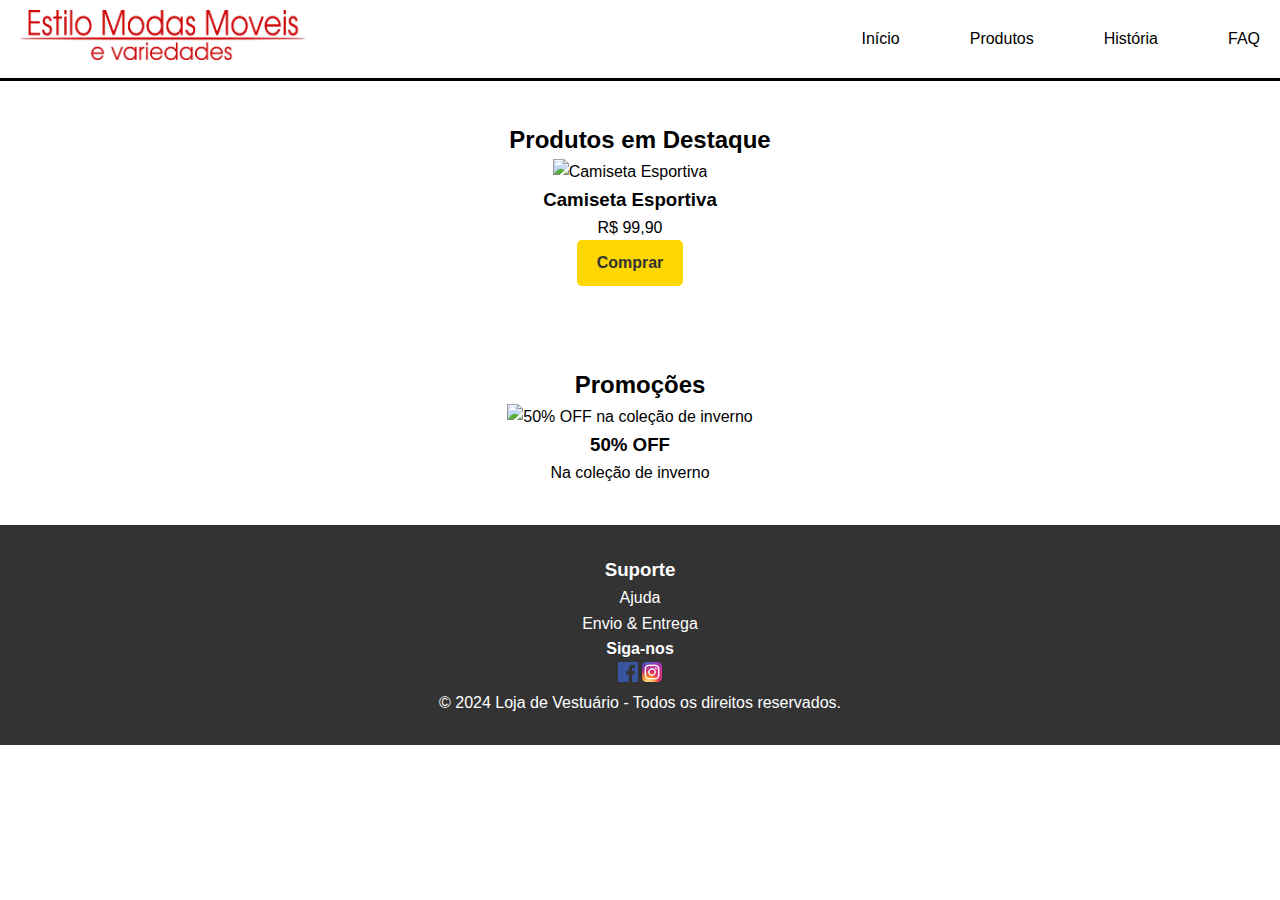
==== index.html @ 6a92e604 "colocando retorno da pagina principal" ====
<!DOCTYPE html>
<html lang="pt-BR">
<head>
    <link rel="icon" type="image/png" href="favicon/favicon-96x96.png" sizes="96x96" />
    <link rel="icon" type="image/svg+xml" href="favicon/favicon.svg" />
    <link rel="shortcut icon" href="favicon/favicon.ico" />
    <link rel="apple-touch-icon" sizes="180x180" href="favicon/apple-touch-icon.png" />
    <link rel="manifest" href="favicon/site.webmanifest" />
    
    <meta charset="UTF-8">
    <meta name="viewport" content="width=device-width, initial-scale=1.0">
    <title>Estilo Modas e Variedades</title>
    <meta name="description" content="Loja de vestuário e moda com produtos variados e promoções imperdíveis. Explore as tendências e encontre seu estilo perfeito.">
    <link rel="stylesheet" href="styles.css">
</head>
<body>
    <!-- Cabeçalho -->
    <header>
        <div class="header-container">
            <!-- Logo para desktop -->
            <div class="logo logo-desktop">
                <a href="index.html">
                    <img src="images/logo-removebg-preview.png" alt="Logo da Loja Estilo Modas e Variedades">
                </a>
            </div>

            <!-- Logo para mobile -->
            <div class="logo logo-mobile">
                <a href="index.html">
                    <img src="images/logo-pequeno-removebg-preview.png" alt="Logo Alternativa Estilo Modas e Variedades">
                </a>
            </div>

            <!-- Navbar para desktop -->
            <nav class="navbar desktop-navbar" href="index.html">
                <ul>
                    <li><a href="#home">Início</a></li>
                    <li>
                        <a>Produtos</a>
                        <!-- Dropdown para Produtos -->
                        <ul class="dropdown">
                            <li><a href="#lancamentos">Lançamentos</a></li>
                            <li><a href="#promocoes">Promoções</a></li>
                            <li><a href="#masculino">Masculino</a></li>
                            <li><a href="#feminino">Feminino</a></li>
                            <li><a href="#infantil">Infantil</a></li>
                        </ul>
                    </li>
                    <li><a href="historia.html">História</a></li>
                    <li><a href="#FAQ">FAQ</a></li>
                </ul>
            </nav>

            <!-- Ícone do menu mobile -->
            <button class="hamburger-menu" aria-expanded="false" onclick="toggleMenu()">
                <span class="bar"></span>
                <span class="bar"></span>
                <span class="bar"></span>
            </button>
        </div>

        <!-- Navbar para mobile -->
        <div class="mobile-menu" id="mobileMenu">
            <nav class="navbar">
                <ul>
                    <li><a href="#home">Início</a></li>
                    <li>
                        <a>Produtos</a>
                        <!-- Dropdown para Produtos -->
                        <ul class="dropdown">
                            <li><a href="#lancamentos">Lançamentos</a></li>
                            <li><a href="#promocoes">Promoções</a></li>
                            <li><a href="#masculino">Masculino</a></li>
                            <li><a href="#feminino">Feminino</a></li>
                            <li><a href="#infantil">Infantil</a></li>
                        </ul>
                    </li>
                    <li><a href="historia.html">História</a></li>
                    <li><a href="#FAQ">FAQ</a></li>
                </ul>
            </nav>
        </div>
    </header>

    <!-- Banner principal com Slider -->
    <section class="main-banner" aria-label="Banner principal">
        <div class="banner-slide">
            <img class="banner-image" src="images/banner1.jpg" alt="Promoção de Vestuário">
            <div class="banner-text">
                <h1>Nossa Coleção Exclusiva</h1>
                <p>Explore as últimas tendências</p>
                <a href="#produtos" class="button">Ver Coleção</a>
            </div>
        </div>
        <div class="banner-slide">
            <img class="banner-image" src="images/banner2.jpg" alt="Novidades da Temporada">
            <div class="banner-text">
                <h1>Novidades da Temporada</h1>
                <p>Encontre o estilo perfeito para você</p>
                <a href="#produtos" class="button">Compre Agora</a>
            </div>
        </div>
    </section>

    <!-- Produtos em Destaque -->
    <section id="produtos" class="featured-products" aria-labelledby="produtos-titulo">
        <h2 id="produtos-titulo">Produtos em Destaque</h2>
        <div class="products-grid">
            <div class="product-card">
                <img src="images/produto1.jpg" alt="Camiseta Esportiva">
                <h3>Camiseta Esportiva</h3>
                <p>R$ 99,90</p>
                <a href="#comprar" class="button">Comprar</a>
            </div>
            <!-- Repetir cards de produto -->
        </div>
    </section>

    <!-- Promoções -->
    <section id="promocoes" class="promotions" aria-labelledby="promocoes-titulo">
        <h2 id="promocoes-titulo">Promoções</h2>
        <div class="promotions-grid">
            <div class="promotion-card">
                <img src="images/promo1.jpg" alt="50% OFF na coleção de inverno">
                <div class="promo-text">
                    <h3>50% OFF</h3>
                    <p>Na coleção de inverno</p>
                </div>
            </div>
            <!-- Repetir cards de promoção -->
        </div>
    </section>

    <!-- Rodapé -->
    <footer>
        <div class="footer-container">
            <div class="footer-section">
                <h3>Suporte</h3>
                <ul>
                    <li><a href="#ajuda">Ajuda</a></li>
                    <li><a href="#envio">Envio & Entrega</a></li>
                </ul>
            </div>
            <div class="footer-section-social-media">
                <h4>Siga-nos</h4>
                <a href="#"><img src="images/facebook-icon.png" alt="Facebook"></a>
                <a href="#"><img src="images/Instagram_icon.png.webp" alt="Instagram"></a>
            </div>
        </div>
        <p class="footer-copy">© 2024 Loja de Vestuário - Todos os direitos reservados.</p>
    </footer>

    <!-- JavaScript do Slider e Menu Mobile -->
    <script src="script.js"></script>
</body>
</html>
---- styles.css ----
/* Configuração básica */
* {
    margin: 0;
    padding: 0;
    box-sizing: border-box;
}

@import url('https://fonts.googleapis.com/css2?family=Roboto:wght@400;500&display=swap');

body {
    font-family: 'Roboto', sans-serif;
    line-height: 1.6;
}

/* Cabeçalho */
header {
    background-color: white;
    border-bottom: solid;
    padding: 10px 20px;
}

.header-container {
    display: flex;
    align-items: center;
    justify-content: space-between;
    width: 100%;
}

.logo img {
    height: 50px;
    width: auto;
}

.logo-desktop {
    display: block;
}

.logo-mobile {
    display: none; 
}

.navbar ul {
    display: flex;
    gap: 70px;
    list-style-type: none;
    margin: 0;
    padding: 0;
}

.navbar a {
    color: black;
    text-decoration: none;
    font-size: 16px;
}


/* Estilo do Dropdown */
.navbar li {
    position: relative; 
}

.dropdown {
    opacity: 0; /* Inicialmente escondido */
    display: none;
    position: absolute;
    top: 100%; /* Coloca o dropdown abaixo do item de menu */
    left: 0;
    background-color: white;
    border: 1px solid #ccc;
    box-shadow: 0 8px 16px rgba(0, 0, 0, 0.2);
    z-index: 1; /* Garante que o dropdown fique acima de outros elementos */
    width: auto; /* Permite que o dropdown se ajuste ao conteúdo */
    flex-direction: column; /* Exibe itens na vertical por padrão */
    gap: 10px; /* Espaçamento entre os itens */
    padding: 10px;
}

.dropdown li {
    list-style: none;
    padding: 8px 15px; /* Ajuste de espaçamento interno */
    text-align: center;
}

.dropdown li a {
    color: black;
    text-decoration: none;
    font-size: 14px;
    white-space: nowrap; /* Evita quebra de linha nos textos */
}

.dropdown li a:hover {
    color: red;
    background-color: #f1f1f1; /* Cor de fundo ao passar o mouse */
}

/* Exibir o dropdown ao passar o mouse sobre "Produtos" */
.navbar li:hover .dropdown {
    opacity: 1;
    display: inline; /* Exibe o dropdown */
}

.navbar a:hover {
    color: red;
}

.mobile-logo {
    display: none;
    text-align: center;
}

/* Menu hambúrguer */
.hamburger-menu {
    display: none;
    flex-direction: column;
    cursor: pointer;
    gap: 5px;
}

.hamburger-menu .bar {
    width: 25px;
    height: 3px;
    background-color: black;
    transition: transform 0.3s ease, opacity 0.3s ease;
}

.hamburger-menu.open .bar:nth-child(1) {
    transform: rotate(42deg);
    position: relative;
    top: 8.5px;
}

.hamburger-menu.open .bar:nth-child(2) {
    opacity: 0;
}

.hamburger-menu.open .bar:nth-child(3) {
    transform: rotate(-42deg);
    position: relative;
    top: -6.9px;
}

.mobile-menu {
    display: none;
    background-color: white;
    transition: transform 0.3s ease-in-out;
    transform: translateY(-100%);
}

.mobile-menu.show {
    display: block;
    transform: translateY(0);
}

.mobile-menu nav ul li a {
    font-size: 22px;
    padding: 15px 20px;
}

/* responsividade mobile */
@media (max-width: 768px) {
    .header-container .desktop-navbar {
        display: none; 
    }

    .mobile-menu .navbar .dropdown {
        position: static; /* Remove a posição absoluta */
        width: 100%; /* Faz com que o dropdown ocupe toda a largura */
        box-shadow: none;
    }

    .navbar .dropdown {
        display: none; /* Inicialmente escondido */
    }
    
    /* Mostrar o dropdown apenas quando o item estiver ativo */
    .navbar li.active .dropdown {
        display: block; /* Exibe o dropdown */
    }

    .mobile-menu .navbar li:hover .dropdown {
        display: block;
    }

    .hamburger-menu {
        display: flex; 
    }
    .mobile-menu.show {
        display: block; 
    }
    .mobile-menu nav ul {
        display: flex;
        flex-direction: column;
        align-items: center;
        list-style: none;
        gap: 20px;
        padding: 20px;
    }
    .mobile-menu nav ul li a {
        color: black;
        text-decoration: none;
        font-size: 18px;
    }
    .mobile-menu nav ul li a:hover {
        color: red;
    }

    .logo-desktop {
        display: none; 
    }
    .logo-mobile {
        display: block; 
    }
}

/* Banner Principal */
.main-banner {
    position: relative;
    overflow: hidden;
    width: 100%;
    max-height: 500px;
}

.banner-slide {
    position: absolute;
    width: 100%;
    height: 100%;
    transition: opacity 1s ease-in-out;
    opacity: 0;
}

.banner-slide.active {
    opacity: 1;
}

.banner-image {
    width: 100%;
    height: 100%;
    object-fit: cover;
}

.banner-text {
    position: absolute;
    top: 50%;
    left: 50%;
    transform: translate(-50%, -50%);
    text-align: center;
    color: white;
    max-width: 80%;
}

.banner-text h1 {
    font-size: 40px;
}

.banner-text p {
    font-size: 18px;
    margin: 10px 0;
}

.button {
    display: inline-block;
    padding: 10px 20px;
    background-color: #FFD700;
    color: #333;
    text-decoration: none;
    font-weight: bold;
    border-radius: 5px;
    transition: background-color 0.3s;
}

.button:hover {
    background-color: #333;
    color: red;
}

/* Produtos e Promoções */
.featured-products, .promotions {
    padding: 40px 5%;
    text-align: center;
}

.products-grid, .promotions-grid {
    display: flex;
    justify-content: center;
    gap: 20px;
    flex-wrap: wrap;
    max-height: 500px; 
    overflow-y: auto;  
    padding-right: 20px;
}

.product-item, .promotion-item {
    border: 1px solid #ccc;
    padding: 20px;
    max-width: 200px;
    text-align: center;
}

.product-item img, .promotion-item img {
    width: 100%;
    height: auto;
}

/* Rodapé */
footer {
    background-color: #333;
    color: white;
    text-align: center;
    padding: 30px 5%;
}

footer .support, footer .social {
    display: flex;
    flex-direction: column;
    align-items: center;
    margin-bottom: 10px;
}

footer a {
    color: white;
    text-decoration: none;
    margin: 5px 0;
}

footer a:hover {
    color: red;
}

footer .social-icons {
    display: flex;
    gap: 10px;
    align-items: center;
}

.footer-section-social-media img {
    width: 20px;
    height: 20px;
}

.footer-section ul {
    list-style-type: none;
}
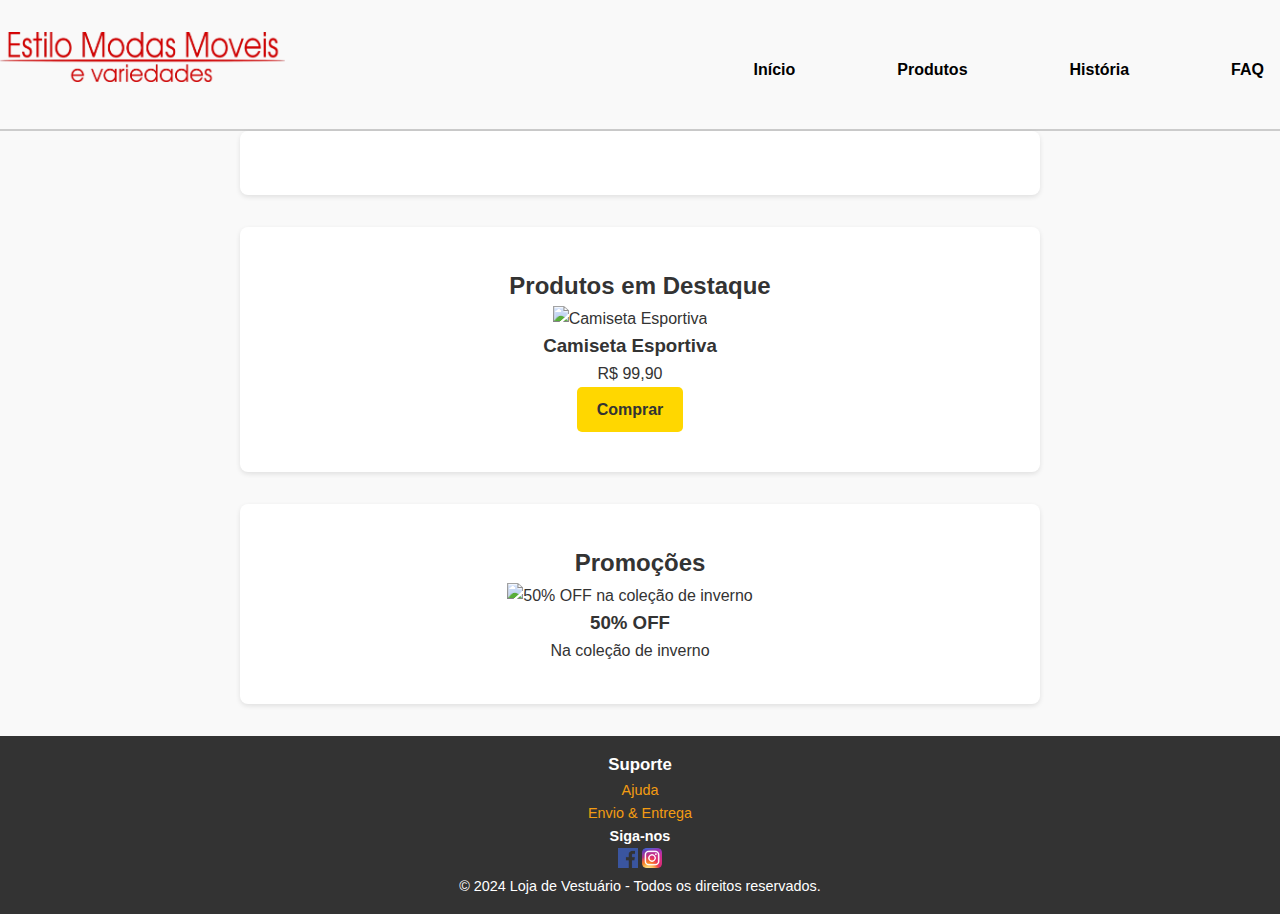
==== commit 8e49645f: "Adição página masculino, faq e história" ====
--- a/index.html
+++ b/index.html
@@ -41,13 +41,13 @@
                         <ul class="dropdown">
                             <li><a href="#lancamentos">Lançamentos</a></li>
                             <li><a href="#promocoes">Promoções</a></li>
-                            <li><a href="#masculino">Masculino</a></li>
+                            <li><a href="masculino.html">Masculino</a></li>
                             <li><a href="#feminino">Feminino</a></li>
                             <li><a href="#infantil">Infantil</a></li>
                         </ul>
                     </li>
                     <li><a href="historia.html">História</a></li>
-                    <li><a href="#FAQ">FAQ</a></li>
+                    <li><a href="faq.html">FAQ</a></li>
                 </ul>
             </nav>
 
@@ -70,13 +70,13 @@
                         <ul class="dropdown">
                             <li><a href="#lancamentos">Lançamentos</a></li>
                             <li><a href="#promocoes">Promoções</a></li>
-                            <li><a href="#masculino">Masculino</a></li>
+                            <li><a href="masculino.html">Masculino</a></li>
                             <li><a href="#feminino">Feminino</a></li>
                             <li><a href="#infantil">Infantil</a></li>
                         </ul>
                     </li>
                     <li><a href="historia.html">História</a></li>
-                    <li><a href="#FAQ">FAQ</a></li>
+                    <li><a href="faq.html">FAQ</a></li>
                 </ul>
             </nav>
         </div>
@@ -138,16 +138,16 @@
                 <h3>Suporte</h3>
                 <ul>
                     <li><a href="#ajuda">Ajuda</a></li>
-                    <li><a href="#envio">Envio & Entrega</a></li>
+                    <li><a href="envio.html">Envio & Entrega</a></li>
                 </ul>
             </div>
             <div class="footer-section-social-media">
                 <h4>Siga-nos</h4>
                 <a href="#"><img src="images/facebook-icon.png" alt="Facebook"></a>
-                <a href="#"><img src="images/Instagram_icon.png.webp" alt="Instagram"></a>
+                <a href="https://www.instagram.com/estilomodasto/"><img src="images/Instagram_icon.png.webp" alt="Instagram"></a>
             </div>
         </div>
-        <p class="footer-copy">© 2024 Loja de Vestuário - Todos os direitos reservados.</p>
+        <p class="footer-copy"> © 2024 Loja de Vestuário - Todos os direitos reservados.</p>
     </footer>
 
     <!-- JavaScript do Slider e Menu Mobile -->
--- a/styles.css
+++ b/styles.css
@@ -11,14 +11,15 @@
     font-family: 'Roboto', sans-serif;
     line-height: 1.6;
 }
-
-/* Cabeçalho */
 header {
-    background-color: white;
-    border-bottom: solid;
-    padding: 10px 20px;
-}
-
+    background-color: #A9a9a9; /* Cinza claro */
+    color: #333; /* Cor do texto */
+    padding: 1.5rem 0;
+    text-align: center;
+    font-size: 2rem;
+    font-weight: bold;
+    border-bottom: 2px solid #ccc; /* Linha divisória opcional */
+}
 .header-container {
     display: flex;
     align-items: center;
@@ -300,6 +301,31 @@
     width: 100%;
     height: auto;
 }
+/* Envio */
+.banner-envio{
+    display: block;
+    margin-left: auto;
+    margin-right: auto;
+    max-width: 100%;
+    height: auto;
+    padding-left: 10%;
+    padding-right: 10%;
+    margin-bottom: 20px;
+}
+.banner-envio2{
+    display: block;
+    margin-left: auto;
+    margin-right: auto;
+    max-width: 100%;
+    height: auto;
+    padding-left: 10%;
+    padding-right: 10%;
+}
+.banner-faq{
+    display: flex;
+    align-items: center;
+    justify-content: center;
+}
 
 /* Rodapé */
 footer {
@@ -340,3 +366,155 @@
 .footer-section ul {
     list-style-type: none;
 }
+/*Design da Pág Historia/*
+
+/* Estilo Geral */
+body {
+    font-family: 'Poppins', sans-serif;
+    margin: 0;
+    padding: 0;
+    background-color: #f9f9f9;
+    color: #333;
+    line-height: 1.6;
+}
+
+nav ul {
+    display: flex;
+    justify-content: center;
+    list-style: none;
+    padding: 0;
+}
+
+nav ul li {
+    margin: 0 1rem;
+}
+
+nav ul li a {
+    color: white;
+    text-decoration: none;
+    font-weight: bold;
+}
+
+nav ul li a:hover {
+    text-decoration: underline;
+}
+
+/* Seções */
+section {
+    padding: 2rem;
+    max-width: 800px;
+    margin: auto;
+    background-color: white;
+    border-radius: 8px;
+    box-shadow: 0 2px 5px rgba(0, 0, 0, 0.1);
+    margin-bottom: 2rem;
+}
+
+/* Rodapé */
+footer {
+    background-color: #333;
+    color: white;
+    text-align: center;
+    padding: 1rem 0;
+    font-size: 0.9rem;
+}
+
+footer a {
+    color: #f39c12;
+    text-decoration: none;
+}
+
+footer a:hover {
+    text-decoration: underline;
+}
+
+header {
+    background: url('banner.jpg') no-repeat center center/cover;
+    color: white;
+    padding: 2rem 0;
+    text-align: center;
+    font-size: 2rem;
+}
+
+.missao-visao {
+    display: flex;
+    align-items: center;
+    gap: 2rem;
+    max-width: 800px;
+    margin: 2rem auto;
+}
+
+.missao-visao img {
+    width: 150px;
+    height: auto;
+    border-radius: 8px;
+}
+
+footer {
+    display: flex;
+    justify-content: center;
+    align-items: center;
+    background-color: #333;
+    color: white;
+    padding: 1rem 0;
+}
+
+footer .social-icons img {
+    width: 30px;
+    height: 30px;
+    margin: 0 0.5rem;
+    transition: transform 0.3s ease;
+}
+
+footer .social-icons img:hover {
+    transform: scale(1.2);
+}
+
+.galeria {
+    display: grid;
+    grid-template-columns: repeat(auto-fit, minmax(150px, 1fr));
+    gap: 1rem;
+    max-width: 900px;
+    margin: 2rem auto;
+}
+
+.galeria img {
+    width: 100%;
+    height: auto;
+    border-radius: 8px;
+    box-shadow: 0 2px 5px rgba(0, 0, 0, 0.2);
+    transition: transform 0.3s ease;
+}
+
+.galeria img:hover {
+    transform: scale(1.05);
+}
+footer {
+    display: flex;
+    flex-direction: column; /* Posiciona os elementos em coluna */
+    align-items: center; /* Centraliza horizontalmente */
+    background-color: #333; /* Fundo escuro */
+    color: white;
+    padding: 1rem;
+}
+
+.social-media {
+    display: flex; /* Organiza as redes sociais em linha */
+    gap: 1rem; /* Espaço entre os ícones */
+    margin-bottom: 1rem; /* Espaço entre redes e o texto */
+}
+
+.social-media img {
+    width: 30px;
+    height: 30px;
+    transition: transform 0.3s;
+}
+
+.social-media img:hover {
+    transform: scale(1.1); /* Efeito ao passar o mouse */
+}
+
+.footer-text {
+    text-align: center; /* Centraliza o texto */
+    font-size: 0.9rem;
+}
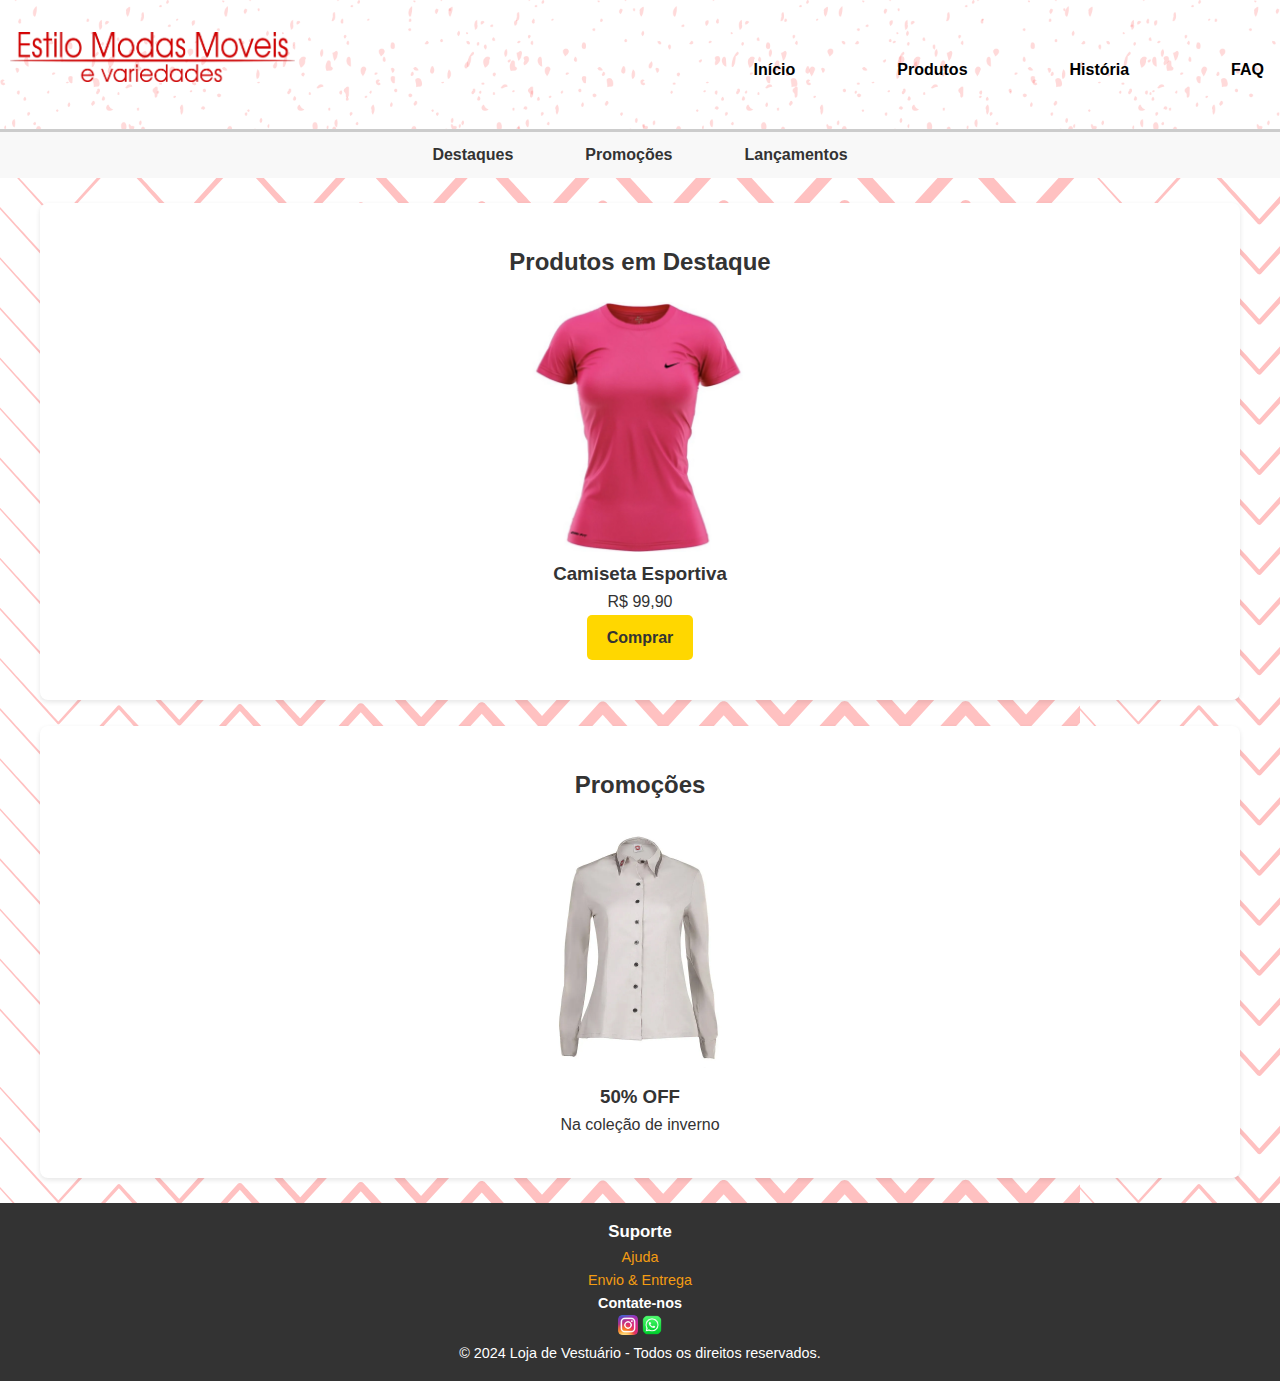
==== commit e5de5c5f: "Alterações Site" ====
--- a/index.html
+++ b/index.html
@@ -39,11 +39,10 @@
                         <a>Produtos</a>
                         <!-- Dropdown para Produtos -->
                         <ul class="dropdown">
-                            <li><a href="#lancamentos">Lançamentos</a></li>
-                            <li><a href="#promocoes">Promoções</a></li>
+                            <li><a href="acessorios.html">Lançamentos</a></li>
                             <li><a href="masculino.html">Masculino</a></li>
-                            <li><a href="#feminino">Feminino</a></li>
-                            <li><a href="#infantil">Infantil</a></li>
+                            <li><a href="feminino.html">Feminino</a></li>
+                            <li><a href="infantil.html">Infantil</a></li>
                         </ul>
                     </li>
                     <li><a href="historia.html">História</a></li>
@@ -68,11 +67,10 @@
                         <a>Produtos</a>
                         <!-- Dropdown para Produtos -->
                         <ul class="dropdown">
-                            <li><a href="#lancamentos">Lançamentos</a></li>
-                            <li><a href="#promocoes">Promoções</a></li>
+                            <li><a href="acessorios.html">Acessórios</a></li>
                             <li><a href="masculino.html">Masculino</a></li>
-                            <li><a href="#feminino">Feminino</a></li>
-                            <li><a href="#infantil">Infantil</a></li>
+                            <li><a href="feminino.html">Feminino</a></li>
+                            <li><a href="infantil.html">Infantil</a></li>
                         </ul>
                     </li>
                     <li><a href="historia.html">História</a></li>
@@ -82,32 +80,21 @@
         </div>
     </header>
 
-    <!-- Banner principal com Slider -->
-    <section class="main-banner" aria-label="Banner principal">
-        <div class="banner-slide">
-            <img class="banner-image" src="images/banner1.jpg" alt="Promoção de Vestuário">
-            <div class="banner-text">
-                <h1>Nossa Coleção Exclusiva</h1>
-                <p>Explore as últimas tendências</p>
-                <a href="#produtos" class="button">Ver Coleção</a>
-            </div>
-        </div>
-        <div class="banner-slide">
-            <img class="banner-image" src="images/banner2.jpg" alt="Novidades da Temporada">
-            <div class="banner-text">
-                <h1>Novidades da Temporada</h1>
-                <p>Encontre o estilo perfeito para você</p>
-                <a href="#produtos" class="button">Compre Agora</a>
-            </div>
-        </div>
-    </section>
-
+    <!-- Segunda Navbar para Home -->
+    <nav class="sub-navbar">
+        <ul>
+            <li><a href="#destaques">Destaques</a></li>
+            <li><a href="#produtos">Promoções</a></li>
+            <li><a href="#lancamentos">Lançamentos</a></li>
+        </ul>
+    </nav>
+    <br>
     <!-- Produtos em Destaque -->
     <section id="produtos" class="featured-products" aria-labelledby="produtos-titulo">
         <h2 id="produtos-titulo">Produtos em Destaque</h2>
         <div class="products-grid">
             <div class="product-card">
-                <img src="images/produto1.jpg" alt="Camiseta Esportiva">
+                <img src="images/camiseta esportiva feminino.webp" width=auto height="250" alt="Camiseta Esportiva">
                 <h3>Camiseta Esportiva</h3>
                 <p>R$ 99,90</p>
                 <a href="#comprar" class="button">Comprar</a>
@@ -115,13 +102,13 @@
             <!-- Repetir cards de produto -->
         </div>
     </section>
-
+    <br>
     <!-- Promoções -->
     <section id="promocoes" class="promotions" aria-labelledby="promocoes-titulo">
         <h2 id="promocoes-titulo">Promoções</h2>
         <div class="promotions-grid">
             <div class="promotion-card">
-                <img src="images/promo1.jpg" alt="50% OFF na coleção de inverno">
+                <img src="images/camiseta social feminino.webp" width=auto height="250" alt="50% OFF na coleção de inverno">
                 <div class="promo-text">
                     <h3>50% OFF</h3>
                     <p>Na coleção de inverno</p>
@@ -130,7 +117,7 @@
             <!-- Repetir cards de promoção -->
         </div>
     </section>
-
+    <br>
     <!-- Rodapé -->
     <footer>
         <div class="footer-container">
@@ -142,11 +129,14 @@
                 </ul>
             </div>
             <div class="footer-section-social-media">
-                <h4>Siga-nos</h4>
-                <a href="#"><img src="images/facebook-icon.png" alt="Facebook"></a>
-                <a href="https://www.instagram.com/estilomodasto/"><img src="images/Instagram_icon.png.webp" alt="Instagram"></a>
+                <h4>Contate-nos</h4>
+                <a href="https://www.instagram.com/estilomodasto/" target="_blank">
+                    <img src="images/Instagram_icon.png.webp" alt="Instagram">
+                </a>
+                <a href="https://api.whatsapp.com/send/?phone=5563992948952&text&type=phone_number&app_absent=0" target="_blank">
+                    <img src="images/whatsapp.png" alt="WhatsApp">
+                </a>
             </div>
-        </div>
         <p class="footer-copy"> © 2024 Loja de Vestuário - Todos os direitos reservados.</p>
     </footer>
 
--- a/styles.css
+++ b/styles.css
@@ -30,6 +30,7 @@
 .logo img {
     height: 50px;
     width: auto;
+    margin-left: 10px;
 }
 
 .logo-desktop {
@@ -115,6 +116,7 @@
     flex-direction: column;
     cursor: pointer;
     gap: 5px;
+    margin-right: 10px;
 }
 
 .hamburger-menu .bar {
@@ -161,21 +163,21 @@
 @media (max-width: 768px) {
     .header-container .desktop-navbar {
         display: none; 
+        padding: 0 20px;
     }
 
     .mobile-menu .navbar .dropdown {
-        position: static; /* Remove a posição absoluta */
-        width: 100%; /* Faz com que o dropdown ocupe toda a largura */
+        position: static; 
+        width: 100%; 
         box-shadow: none;
     }
 
     .navbar .dropdown {
-        display: none; /* Inicialmente escondido */
+        display: none;
     }
     
-    /* Mostrar o dropdown apenas quando o item estiver ativo */
     .navbar li.active .dropdown {
-        display: block; /* Exibe o dropdown */
+        display: block; 
     }
 
     .mobile-menu .navbar li:hover .dropdown {
@@ -211,51 +213,53 @@
     .logo-mobile {
         display: block; 
     }
-}
-
-/* Banner Principal */
-.main-banner {
-    position: relative;
-    overflow: hidden;
-    width: 100%;
-    max-height: 500px;
-}
-
-.banner-slide {
-    position: absolute;
-    width: 100%;
-    height: 100%;
-    transition: opacity 1s ease-in-out;
-    opacity: 0;
-}
-
-.banner-slide.active {
-    opacity: 1;
-}
-
-.banner-image {
-    width: 100%;
-    height: 100%;
-    object-fit: cover;
-}
-
-.banner-text {
-    position: absolute;
-    top: 50%;
-    left: 50%;
-    transform: translate(-50%, -50%);
-    text-align: center;
-    color: white;
-    max-width: 80%;
-}
-
-.banner-text h1 {
-    font-size: 40px;
-}
-
-.banner-text p {
-    font-size: 18px;
-    margin: 10px 0;
+    .sub-navbar {
+        flex-wrap: wrap; 
+        justify-content: space-around; 
+        padding: 10px;
+    }
+
+    .sub-navbar ul {
+        flex-direction: column; 
+        align-items: center;
+        gap: 15px;
+    }
+
+    .sub-navbar li {
+        font-size: 14px; 
+    }
+}
+
+.sub-navbar {
+    background-color: #f8f8f8;
+    border-top: 1px solid #ccc;
+    padding: 10px 0;
+    text-align: center;
+}
+
+.sub-navbar ul {
+    list-style: none;
+    margin: 0;
+    padding: 0;
+    display: flex;
+    justify-content: center;
+    gap: 20px;
+}
+
+.sub-navbar ul li {
+    display: inline;
+}
+
+.sub-navbar ul li a {
+    text-decoration: none;
+    color: #333;
+    font-size: 16px;
+    padding: 5px 10px;
+    transition: color 0.3s ease;
+}
+
+.sub-navbar ul li a:hover {
+    color: #007BFF;
 }
 
 .button {
@@ -277,30 +281,70 @@
 /* Produtos e Promoções */
 .featured-products, .promotions {
     padding: 40px 5%;
-    text-align: center;
-}
-
+    text-align: center; 
+    max-width: 1200px; 
+    margin: 0 auto; 
+}
+
+.featured-products h2, .promotions h2 {
+    margin-bottom: 20px; 
+    font-size: 24px; 
+    font-weight: bold; 
+    color: #333; 
+}
+
+/* Grid de Produtos */
 .products-grid, .promotions-grid {
-    display: flex;
-    justify-content: center;
-    gap: 20px;
-    flex-wrap: wrap;
-    max-height: 500px; 
-    overflow-y: auto;  
-    padding-right: 20px;
-}
-
+    display: grid; 
+    grid-template-columns: repeat(auto-fit, minmax(200px, 1fr)); 
+    gap: 20px; 
+    justify-items: center; 
+    max-width: 100%; 
+}
+
+/* Estilo dos Cards */
 .product-item, .promotion-item {
-    border: 1px solid #ccc;
-    padding: 20px;
-    max-width: 200px;
-    text-align: center;
-}
-
+    border: 1px solid #ccc; 
+    border-radius: 8px; 
+    padding: 20px; 
+    width: 200px; 
+    text-align: center; 
+    background-color: #fff; 
+    box-shadow: 0px 4px 6px rgba(0, 0, 0, 0.1); 
+    transition: transform 0.3s ease, box-shadow 0.3s ease;
+}
+
+.product-item:hover, .promotion-item:hover {
+    transform: scale(1.05); 
+    box-shadow: 0px 6px 12px rgba(0, 0, 0, 0.15); 
+}
+
+/* Imagem do Produto */
 .product-item img, .promotion-item img {
-    width: 100%;
-    height: auto;
-}
+    width: 100%; 
+    height: auto; 
+    border-radius: 4px; 
+    margin-bottom: 10px; 
+}
+
+/* Botão de Comprar */
+.product-item .button, .promotion-item .button {
+    display: inline-block; 
+    padding: 10px 20px; 
+    margin-top: 10px; 
+    background-color: #007bff;
+    color: #fff; 
+    border-radius: 4px; 
+    text-decoration: none; 
+    font-size: 14px; 
+    font-weight: bold; 
+    transition: background-color 0.3s ease;
+}
+
+.product-item .button:hover, .promotion-item .button:hover {
+    background-color: #0056b3; 
+}
+
 /* Envio */
 .banner-envio{
     display: block;
@@ -370,6 +414,7 @@
 
 /* Estilo Geral */
 body {
+    background-image: url("images/fundo.png");
     font-family: 'Poppins', sans-serif;
     margin: 0;
     padding: 0;
@@ -429,7 +474,7 @@
 }
 
 header {
-    background: url('banner.jpg') no-repeat center center/cover;
+    background: url('images/fundo\ header.png') no-repeat center center/cover;
     color: white;
     padding: 2rem 0;
     text-align: center;
@@ -491,17 +536,17 @@
 }
 footer {
     display: flex;
-    flex-direction: column; /* Posiciona os elementos em coluna */
-    align-items: center; /* Centraliza horizontalmente */
-    background-color: #333; /* Fundo escuro */
+    flex-direction: column;
+    align-items: center;
+    background-color: #333; 
     color: white;
     padding: 1rem;
 }
 
 .social-media {
-    display: flex; /* Organiza as redes sociais em linha */
-    gap: 1rem; /* Espaço entre os ícones */
-    margin-bottom: 1rem; /* Espaço entre redes e o texto */
+    display: flex; 
+    gap: 1rem; 
+    margin-bottom: 1rem; 
 }
 
 .social-media img {
@@ -511,10 +556,10 @@
 }
 
 .social-media img:hover {
-    transform: scale(1.1); /* Efeito ao passar o mouse */
+    transform: scale(1.1); 
 }
 
 .footer-text {
-    text-align: center; /* Centraliza o texto */
+    text-align: center; 
     font-size: 0.9rem;
 }
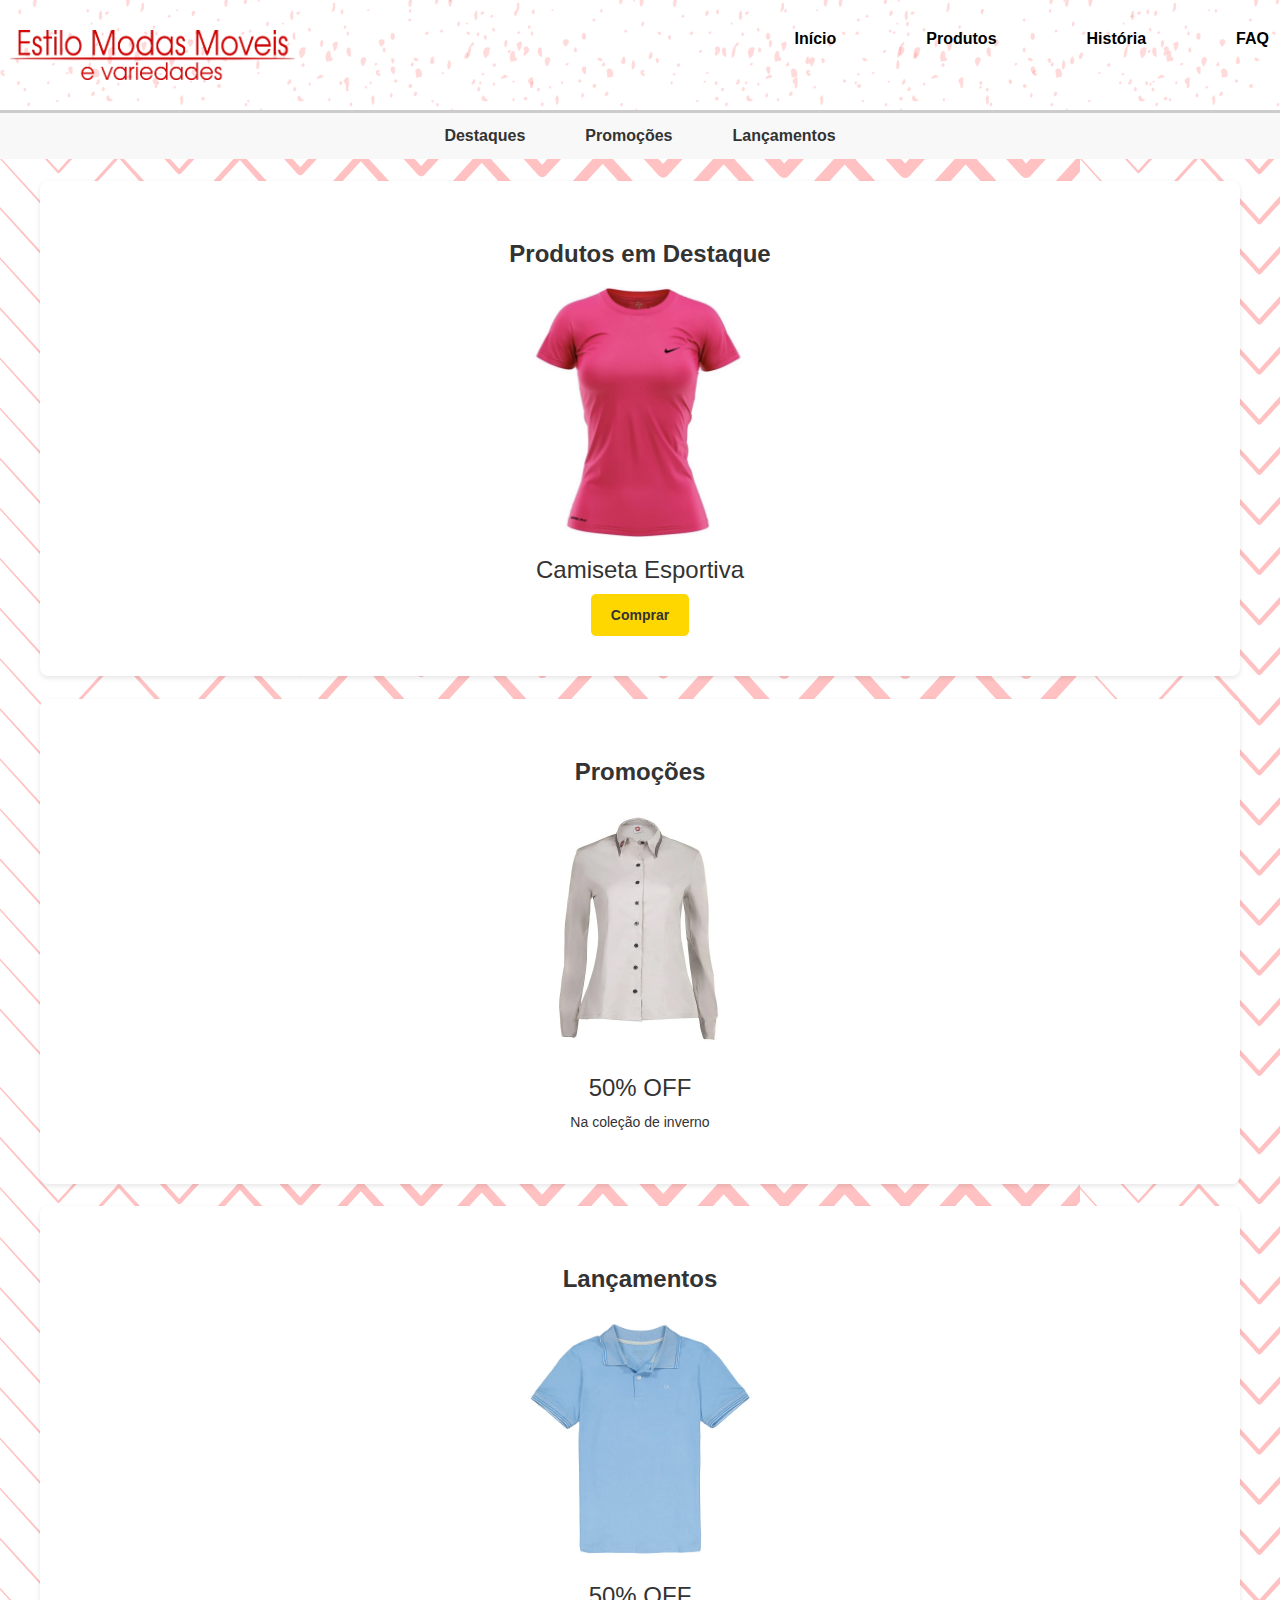
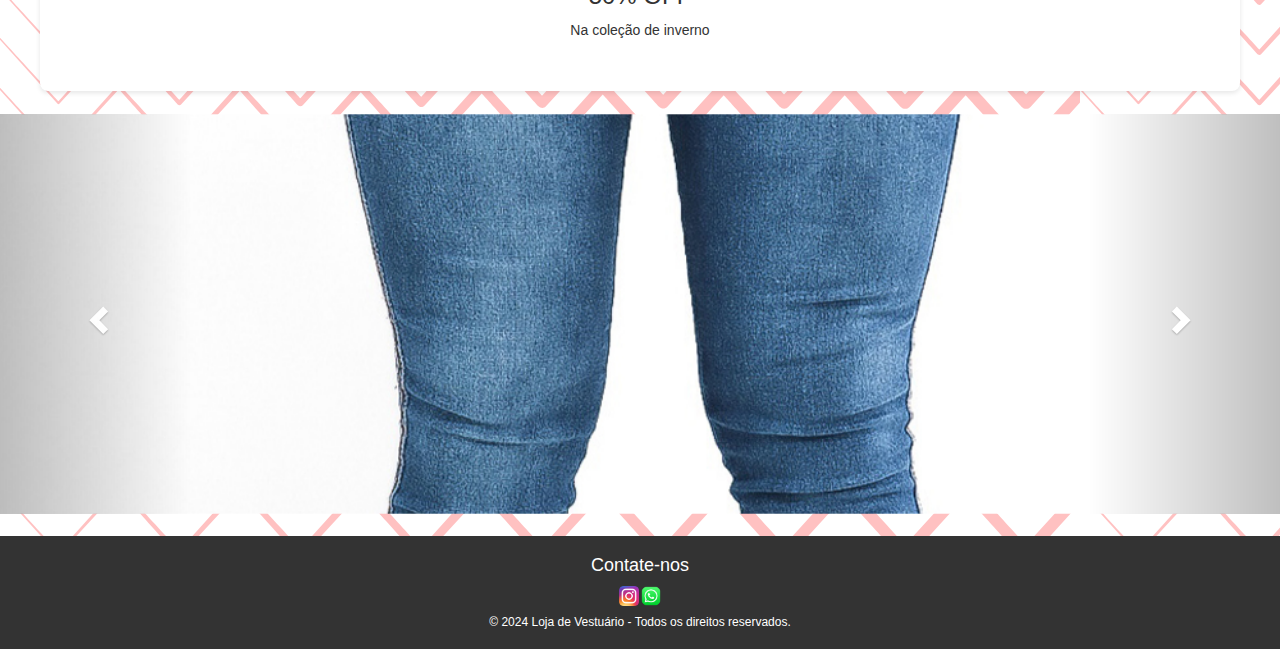
==== commit 16a199b0: "Ajustes" ====
--- a/index.html
+++ b/index.html
@@ -6,6 +6,9 @@
     <link rel="shortcut icon" href="favicon/favicon.ico" />
     <link rel="apple-touch-icon" sizes="180x180" href="favicon/apple-touch-icon.png" />
     <link rel="manifest" href="favicon/site.webmanifest" />
+    <link rel="stylesheet" href="https://maxcdn.bootstrapcdn.com/bootstrap/3.4.1/css/bootstrap.min.css">
+    <script src="https://ajax.googleapis.com/ajax/libs/jquery/3.7.1/jquery.min.js"></script>
+    <script src="https://maxcdn.bootstrapcdn.com/bootstrap/3.4.1/js/bootstrap.min.js"></script>
     
     <meta charset="UTF-8">
     <meta name="viewport" content="width=device-width, initial-scale=1.0">
@@ -83,12 +86,14 @@
     <!-- Segunda Navbar para Home -->
     <nav class="sub-navbar">
         <ul>
-            <li><a href="#destaques">Destaques</a></li>
-            <li><a href="#produtos">Promoções</a></li>
+            <li><a href="#produtos">Destaques</a></li>
+            <li><a href="#promocoes">Promoções</a></li>
             <li><a href="#lancamentos">Lançamentos</a></li>
         </ul>
     </nav>
+
     <br>
+
     <!-- Produtos em Destaque -->
     <section id="produtos" class="featured-products" aria-labelledby="produtos-titulo">
         <h2 id="produtos-titulo">Produtos em Destaque</h2>
@@ -96,13 +101,14 @@
             <div class="product-card">
                 <img src="images/camiseta esportiva feminino.webp" width=auto height="250" alt="Camiseta Esportiva">
                 <h3>Camiseta Esportiva</h3>
-                <p>R$ 99,90</p>
                 <a href="#comprar" class="button">Comprar</a>
             </div>
             <!-- Repetir cards de produto -->
         </div>
     </section>
+
     <br>
+
     <!-- Promoções -->
     <section id="promocoes" class="promotions" aria-labelledby="promocoes-titulo">
         <h2 id="promocoes-titulo">Promoções</h2>
@@ -117,17 +123,64 @@
             <!-- Repetir cards de promoção -->
         </div>
     </section>
+
     <br>
+
+    <!-- Lançamentos -->
+    <section id="lancamentos" class="promotions" aria-labelledby="lancamentos-titulo">
+        <h2 id="lancamentos-titulo">Lançamentos</h2>
+        <div class="promotions-grid">
+            <div class="promotion-card">
+                <img src="images/camiseta polo infantil.webp" width=auto height="250" alt="50% OFF na coleção de inverno">
+                <div class="promo-text">
+                    <h3>50% OFF</h3>
+                    <p>Na coleção de inverno</p>
+                </div>
+            </div>
+            <!-- Repetir cards de promoção -->
+        </div>
+    </section>
+
+    <br>
+
+    <div id="myCarousel" class="carousel slide" data-ride="carousel">
+        <!-- Indicators -->
+        <ol class="carousel-indicators">
+          <li data-target="#myCarousel" data-slide-to="0" class="active"></li>
+          <li data-target="#myCarousel" data-slide-to="1"></li>
+          <li data-target="#myCarousel" data-slide-to="2"></li>
+        </ol>
+      
+        <!-- Wrapper for slides -->
+        <div class="carousel-inner">
+          <div class="item active">
+            <img src="images/calça jeans feminino.jpg" alt="Los Angeles">
+          </div>
+      
+          <div class="item">
+            <img src="images/camiseta polo infantil.webp" alt="Chicago">
+          </div>
+      
+          <div class="item">
+            <img src="images/sapato casual.webp" alt="New York">
+          </div>
+        </div>
+      
+        <!-- Left and right controls -->
+        <a class="left carousel-control" href="#myCarousel" data-slide="prev">
+          <span class="glyphicon glyphicon-chevron-left"></span>
+          <span class="sr-only">Previous</span>
+        </a>
+        <a class="right carousel-control" href="#myCarousel" data-slide="next">
+          <span class="glyphicon glyphicon-chevron-right"></span>
+          <span class="sr-only">Next</span>
+        </a>
+      </div>
+
+      <br>
+
     <!-- Rodapé -->
     <footer>
-        <div class="footer-container">
-            <div class="footer-section">
-                <h3>Suporte</h3>
-                <ul>
-                    <li><a href="#ajuda">Ajuda</a></li>
-                    <li><a href="envio.html">Envio & Entrega</a></li>
-                </ul>
-            </div>
             <div class="footer-section-social-media">
                 <h4>Contate-nos</h4>
                 <a href="https://www.instagram.com/estilomodasto/" target="_blank">
@@ -137,7 +190,7 @@
                     <img src="images/whatsapp.png" alt="WhatsApp">
                 </a>
             </div>
-        <p class="footer-copy"> © 2024 Loja de Vestuário - Todos os direitos reservados.</p>
+        <h6 class="footer-copy"> © 2024 Loja de Vestuário - Todos os direitos reservados.</h6>
     </footer>
 
     <!-- JavaScript do Slider e Menu Mobile -->
--- a/styles.css
+++ b/styles.css
@@ -262,6 +262,21 @@
     color: #007BFF;
 }
 
+/* Garantir que as imagens do carrossel tenham o mesmo tamanho */
+.carousel-inner .item img {
+    width: 100%; 
+    height: auto; 
+    max-height: 400px; 
+    object-fit: cover; 
+}
+
+/* Definir o tamanho do container do carrossel */
+.carousel {
+    max-width: 100%; 
+    overflow: hidden; 
+    margin: 0px auto; 
+}
+
 .button {
     display: inline-block;
     padding: 10px 20px;
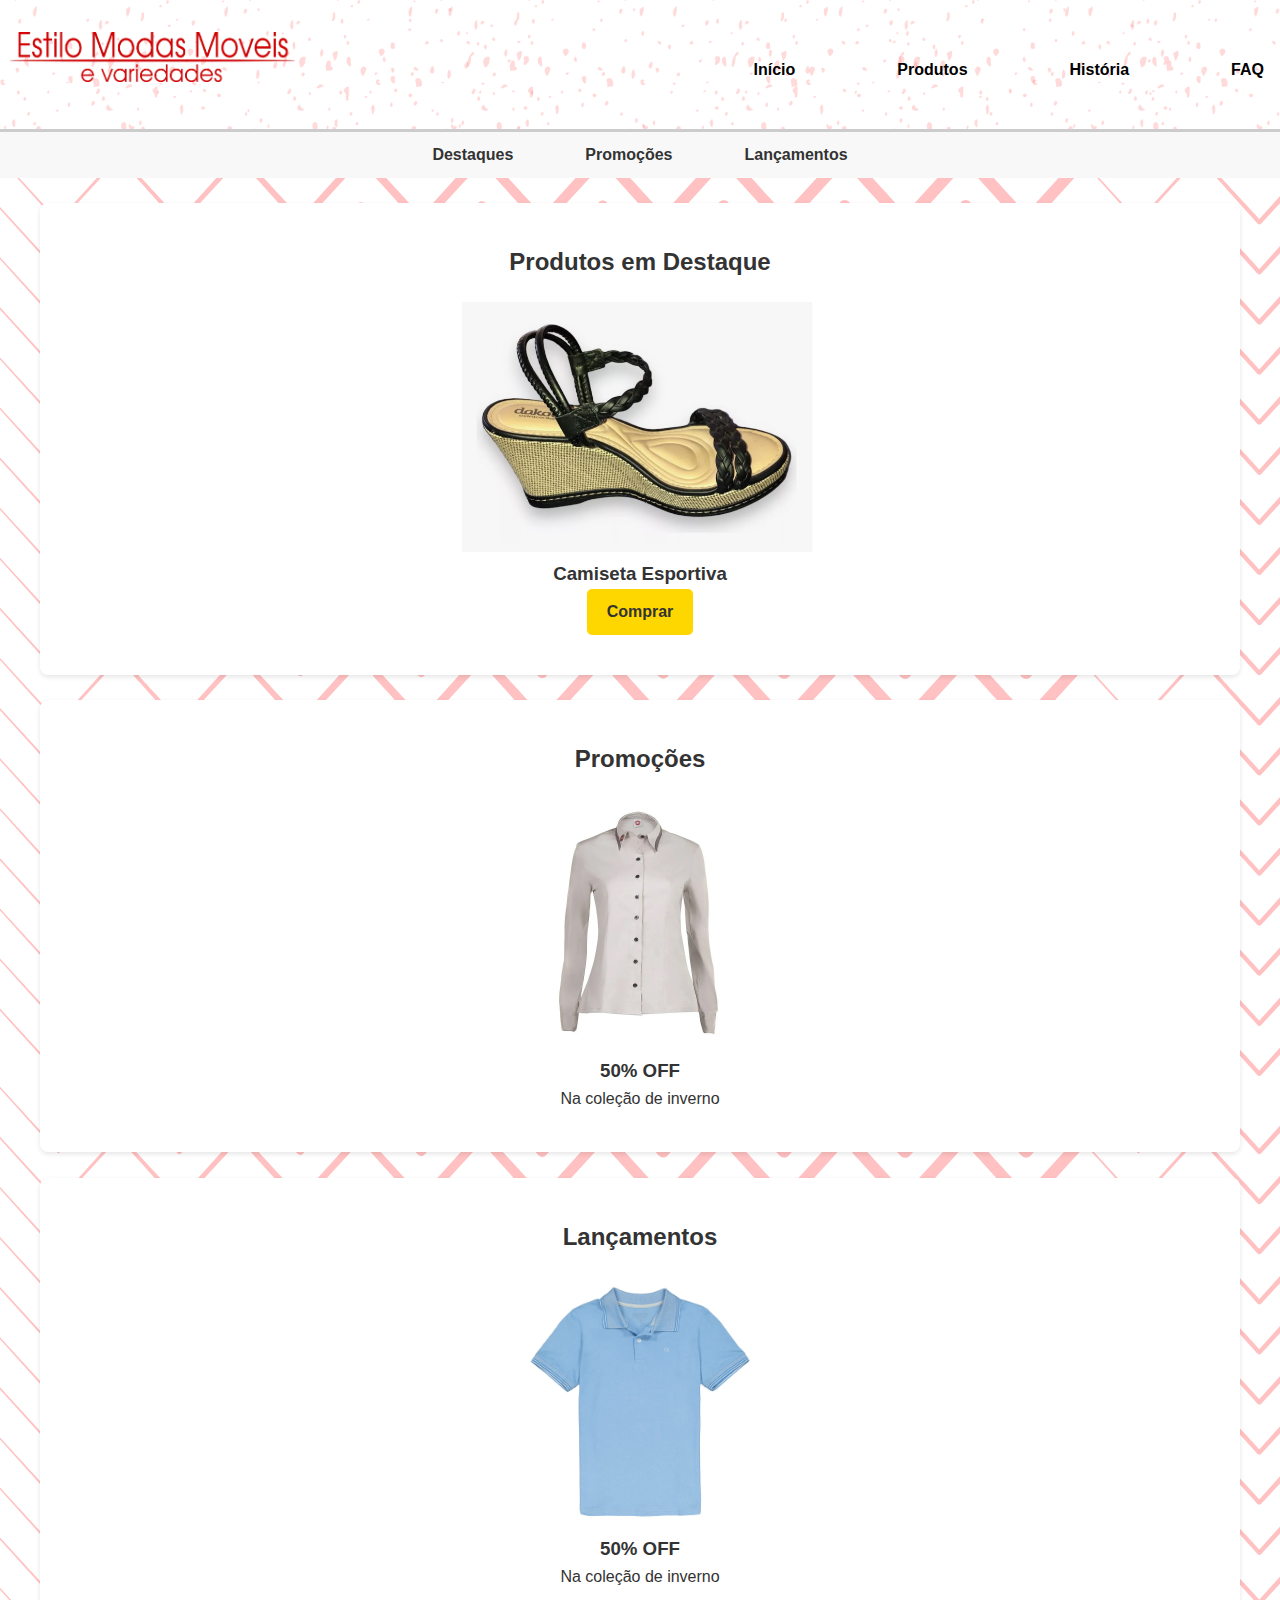
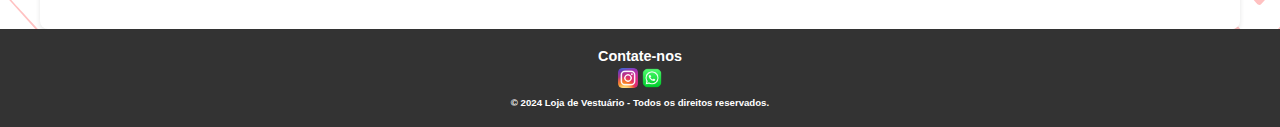
==== commit 216297f7: "Últimas Alterações" ====
--- a/index.html
+++ b/index.html
@@ -6,10 +6,7 @@
     <link rel="shortcut icon" href="favicon/favicon.ico" />
     <link rel="apple-touch-icon" sizes="180x180" href="favicon/apple-touch-icon.png" />
     <link rel="manifest" href="favicon/site.webmanifest" />
-    <link rel="stylesheet" href="https://maxcdn.bootstrapcdn.com/bootstrap/3.4.1/css/bootstrap.min.css">
-    <script src="https://ajax.googleapis.com/ajax/libs/jquery/3.7.1/jquery.min.js"></script>
-    <script src="https://maxcdn.bootstrapcdn.com/bootstrap/3.4.1/js/bootstrap.min.js"></script>
-    
+
     <meta charset="UTF-8">
     <meta name="viewport" content="width=device-width, initial-scale=1.0">
     <title>Estilo Modas e Variedades</title>
@@ -99,9 +96,9 @@
         <h2 id="produtos-titulo">Produtos em Destaque</h2>
         <div class="products-grid">
             <div class="product-card">
-                <img src="images/camiseta esportiva feminino.webp" width=auto height="250" alt="Camiseta Esportiva">
+                <img src="images/WhatsApp Image 2024-12-10 at 19.27.28.jpeg" width=auto height="250" alt="Camiseta Esportiva">
                 <h3>Camiseta Esportiva</h3>
-                <a href="#comprar" class="button">Comprar</a>
+                <a href="https://produto.mercadolivre.com.br/MLB-3609891875-sandalia-dakota-plataforma-z8961-drone-preto-_JM?attributes=PATTERN_NAME:WGFkcmV6,COLOR_SECONDARY_COLOR:UHJldG8=" target="_blank" class="button">Comprar</a>
             </div>
             <!-- Repetir cards de produto -->
         </div>
@@ -141,44 +138,6 @@
         </div>
     </section>
 
-    <br>
-
-    <div id="myCarousel" class="carousel slide" data-ride="carousel">
-        <!-- Indicators -->
-        <ol class="carousel-indicators">
-          <li data-target="#myCarousel" data-slide-to="0" class="active"></li>
-          <li data-target="#myCarousel" data-slide-to="1"></li>
-          <li data-target="#myCarousel" data-slide-to="2"></li>
-        </ol>
-      
-        <!-- Wrapper for slides -->
-        <div class="carousel-inner">
-          <div class="item active">
-            <img src="images/calça jeans feminino.jpg" alt="Los Angeles">
-          </div>
-      
-          <div class="item">
-            <img src="images/camiseta polo infantil.webp" alt="Chicago">
-          </div>
-      
-          <div class="item">
-            <img src="images/sapato casual.webp" alt="New York">
-          </div>
-        </div>
-      
-        <!-- Left and right controls -->
-        <a class="left carousel-control" href="#myCarousel" data-slide="prev">
-          <span class="glyphicon glyphicon-chevron-left"></span>
-          <span class="sr-only">Previous</span>
-        </a>
-        <a class="right carousel-control" href="#myCarousel" data-slide="next">
-          <span class="glyphicon glyphicon-chevron-right"></span>
-          <span class="sr-only">Next</span>
-        </a>
-      </div>
-
-      <br>
-
     <!-- Rodapé -->
     <footer>
             <div class="footer-section-social-media">
--- a/styles.css
+++ b/styles.css
@@ -262,21 +262,6 @@
     color: #007BFF;
 }
 
-/* Garantir que as imagens do carrossel tenham o mesmo tamanho */
-.carousel-inner .item img {
-    width: 100%; 
-    height: auto; 
-    max-height: 400px; 
-    object-fit: cover; 
-}
-
-/* Definir o tamanho do container do carrossel */
-.carousel {
-    max-width: 100%; 
-    overflow: hidden; 
-    margin: 0px auto; 
-}
-
 .button {
     display: inline-block;
     padding: 10px 20px;
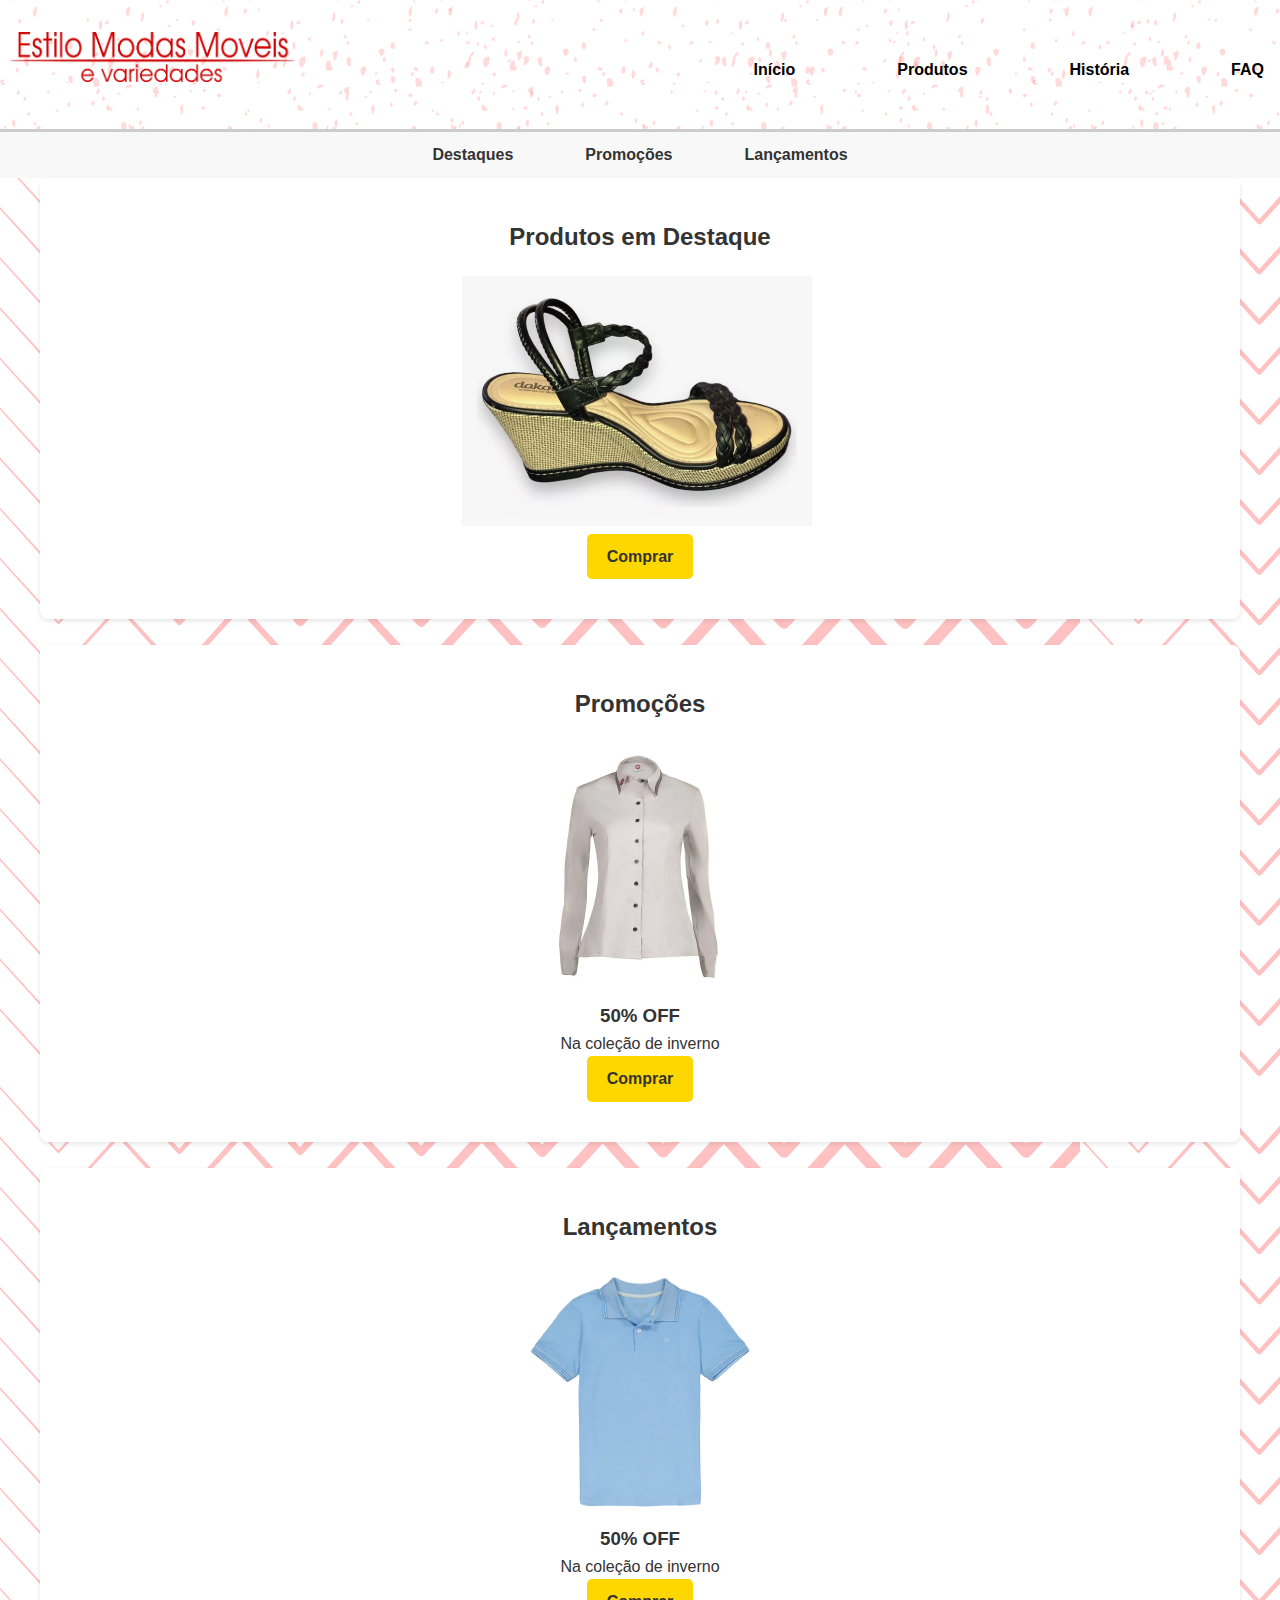
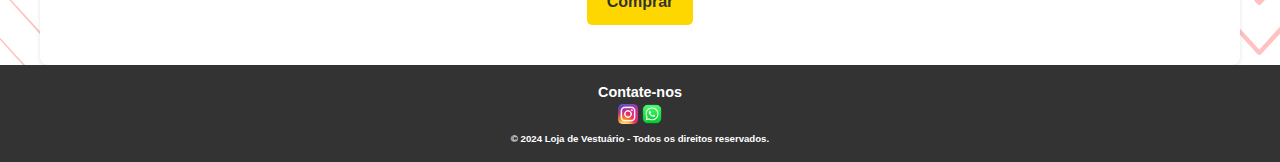
==== commit 62591ddb: "Correções" ====
--- a/index.html
+++ b/index.html
@@ -30,7 +30,6 @@
                     <img src="images/logo-pequeno-removebg-preview.png" alt="Logo Alternativa Estilo Modas e Variedades">
                 </a>
             </div>
-
             <!-- Navbar para desktop -->
             <nav class="navbar desktop-navbar" href="index.html">
                 <ul>
@@ -39,7 +38,7 @@
                         <a>Produtos</a>
                         <!-- Dropdown para Produtos -->
                         <ul class="dropdown">
-                            <li><a href="acessorios.html">Lançamentos</a></li>
+                            <li><a href="acessorios.html">Acessorios</a></li>
                             <li><a href="masculino.html">Masculino</a></li>
                             <li><a href="feminino.html">Feminino</a></li>
                             <li><a href="infantil.html">Infantil</a></li>
@@ -88,8 +87,7 @@
             <li><a href="#lancamentos">Lançamentos</a></li>
         </ul>
     </nav>
-
-    <br>
+    
 
     <!-- Produtos em Destaque -->
     <section id="produtos" class="featured-products" aria-labelledby="produtos-titulo">
@@ -97,8 +95,8 @@
         <div class="products-grid">
             <div class="product-card">
                 <img src="images/WhatsApp Image 2024-12-10 at 19.27.28.jpeg" width=auto height="250" alt="Camiseta Esportiva">
-                <h3>Camiseta Esportiva</h3>
-                <a href="https://produto.mercadolivre.com.br/MLB-3609891875-sandalia-dakota-plataforma-z8961-drone-preto-_JM?attributes=PATTERN_NAME:WGFkcmV6,COLOR_SECONDARY_COLOR:UHJldG8=" target="_blank" class="button">Comprar</a>
+                <h3></h3>
+                <a href="https://api.whatsapp.com/send/?phone=5563992948952&text&type=phone_number&app_absent=0" target="_blank" class="button">Comprar</a>
             </div>
             <!-- Repetir cards de produto -->
         </div>
@@ -115,6 +113,8 @@
                 <div class="promo-text">
                     <h3>50% OFF</h3>
                     <p>Na coleção de inverno</p>
+                    <a href="https://api.whatsapp.com/send/?phone=5563992948952&text&type=phone_number&app_absent=0" target="_blank" class="button">Comprar</a>
+
                 </div>
             </div>
             <!-- Repetir cards de promoção -->
@@ -132,6 +132,7 @@
                 <div class="promo-text">
                     <h3>50% OFF</h3>
                     <p>Na coleção de inverno</p>
+                    <a href="https://api.whatsapp.com/send/?phone=5563992948952&text&type=phone_number&app_absent=0" target="_blank" class="button">Comprar</a>
                 </div>
             </div>
             <!-- Repetir cards de promoção -->
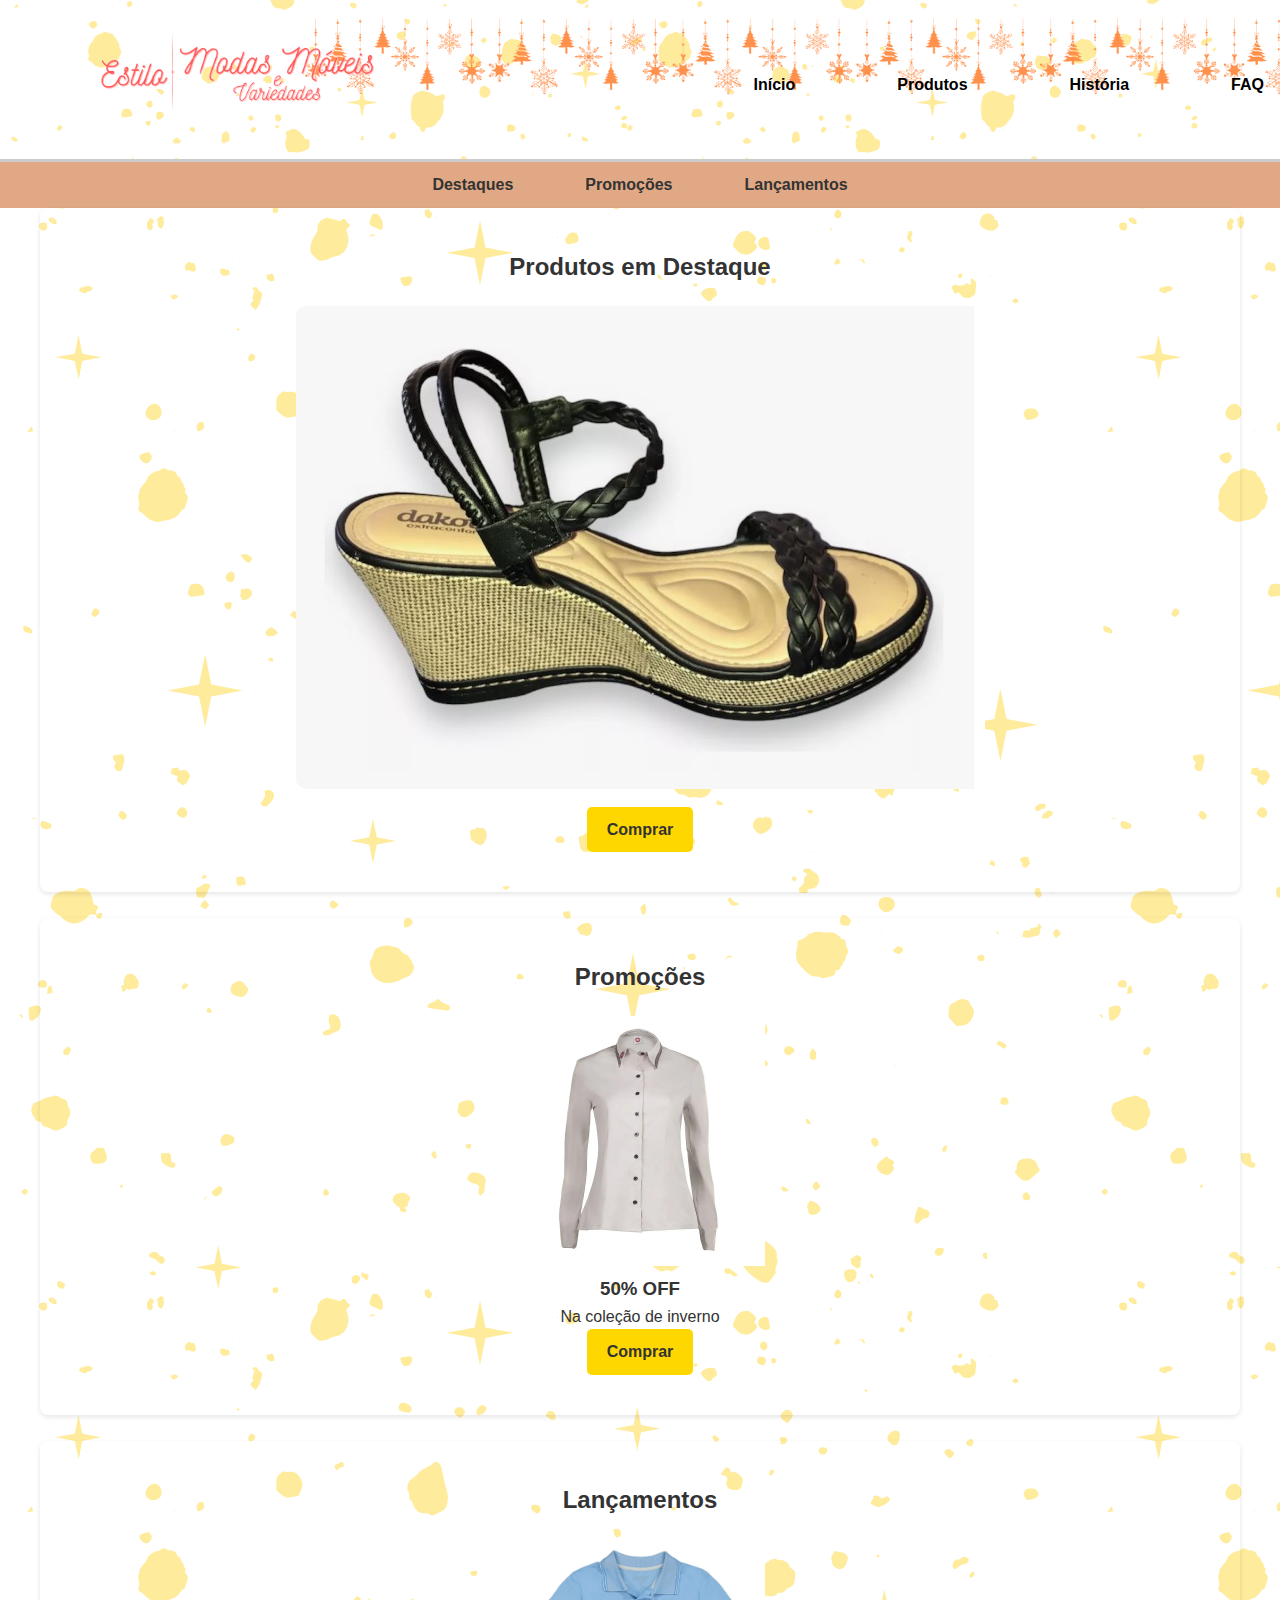
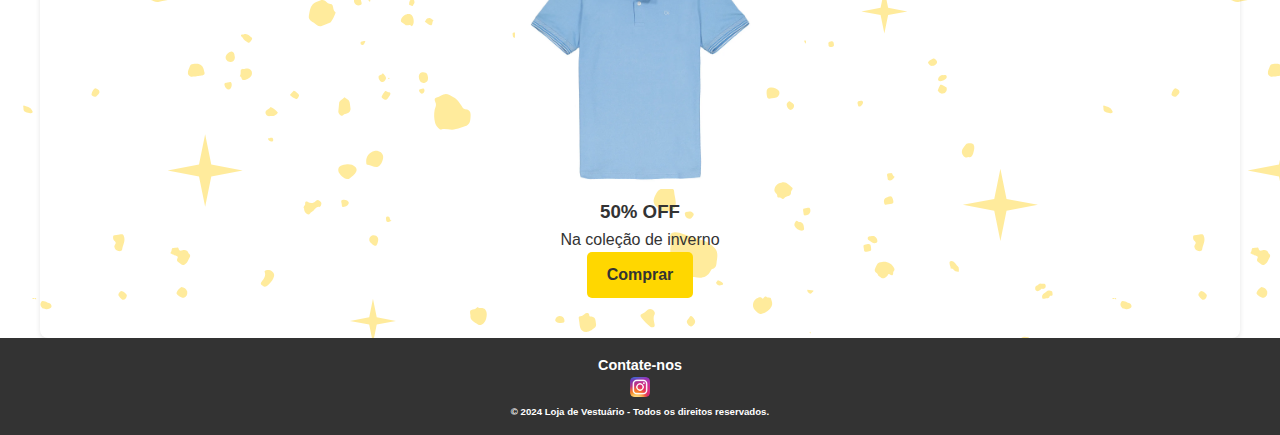
==== commit 977d4a36: "Finalizando" ====
--- a/index.html
+++ b/index.html
@@ -20,14 +20,14 @@
             <!-- Logo para desktop -->
             <div class="logo logo-desktop">
                 <a href="index.html">
-                    <img src="images/logo-removebg-preview.png" alt="Logo da Loja Estilo Modas e Variedades">
+                    <img src="images/logo.png" height="auto" = "Logo da Loja Estilo Modas e Variedades">
                 </a>
             </div>
 
             <!-- Logo para mobile -->
             <div class="logo logo-mobile">
                 <a href="index.html">
-                    <img src="images/logo-pequeno-removebg-preview.png" alt="Logo Alternativa Estilo Modas e Variedades">
+                    <img src="images/logo pequeno.png" height="250" width="250" = "Logo Alternativa Estilo Modas e Variedades">
                 </a>
             </div>
             <!-- Navbar para desktop -->
@@ -146,9 +146,6 @@
                 <a href="https://www.instagram.com/estilomodasto/" target="_blank">
                     <img src="images/Instagram_icon.png.webp" alt="Instagram">
                 </a>
-                <a href="https://api.whatsapp.com/send/?phone=5563992948952&text&type=phone_number&app_absent=0" target="_blank">
-                    <img src="images/whatsapp.png" alt="WhatsApp">
-                </a>
             </div>
         <h6 class="footer-copy"> © 2024 Loja de Vestuário - Todos os direitos reservados.</h6>
     </footer>
--- a/styles.css
+++ b/styles.css
@@ -28,7 +28,7 @@
 }
 
 .logo img {
-    height: 50px;
+    height: 80px;
     width: auto;
     margin-left: 10px;
 }
@@ -67,7 +67,8 @@
     position: absolute;
     top: 100%; /* Coloca o dropdown abaixo do item de menu */
     left: 0;
-    background-color: white;
+    background-color: #E0C384;
+    border-radius: 10%;
     border: 1px solid #ccc;
     box-shadow: 0 8px 16px rgba(0, 0, 0, 0.2);
     z-index: 1; /* Garante que o dropdown fique acima de outros elementos */
@@ -92,7 +93,7 @@
 
 .dropdown li a:hover {
     color: red;
-    background-color: #f1f1f1; /* Cor de fundo ao passar o mouse */
+    background-color: #E0A884; /* Cor de fundo ao passar o mouse */
 }
 
 /* Exibir o dropdown ao passar o mouse sobre "Produtos" */
@@ -231,7 +232,7 @@
 }
 
 .sub-navbar {
-    background-color: #f8f8f8;
+    background-color: #E0A884;
     border-top: 1px solid #ccc;
     padding: 10px 0;
     text-align: center;
@@ -283,6 +284,7 @@
     padding: 40px 5%;
     text-align: center; 
     max-width: 1200px; 
+    background-color: transparent;
     margin: 0 auto; 
 }
 
@@ -312,6 +314,14 @@
     background-color: #fff; 
     box-shadow: 0px 4px 6px rgba(0, 0, 0, 0.1); 
     transition: transform 0.3s ease, box-shadow 0.3s ease;
+}
+
+/* Estilo dos Cards */
+.product-card img {
+    width: 100%;
+    height: auto;
+    border-radius: 10px; /* Adiciona cantos arredondados */
+    margin-bottom: 10px;
 }
 
 .product-item:hover, .promotion-item:hover {
